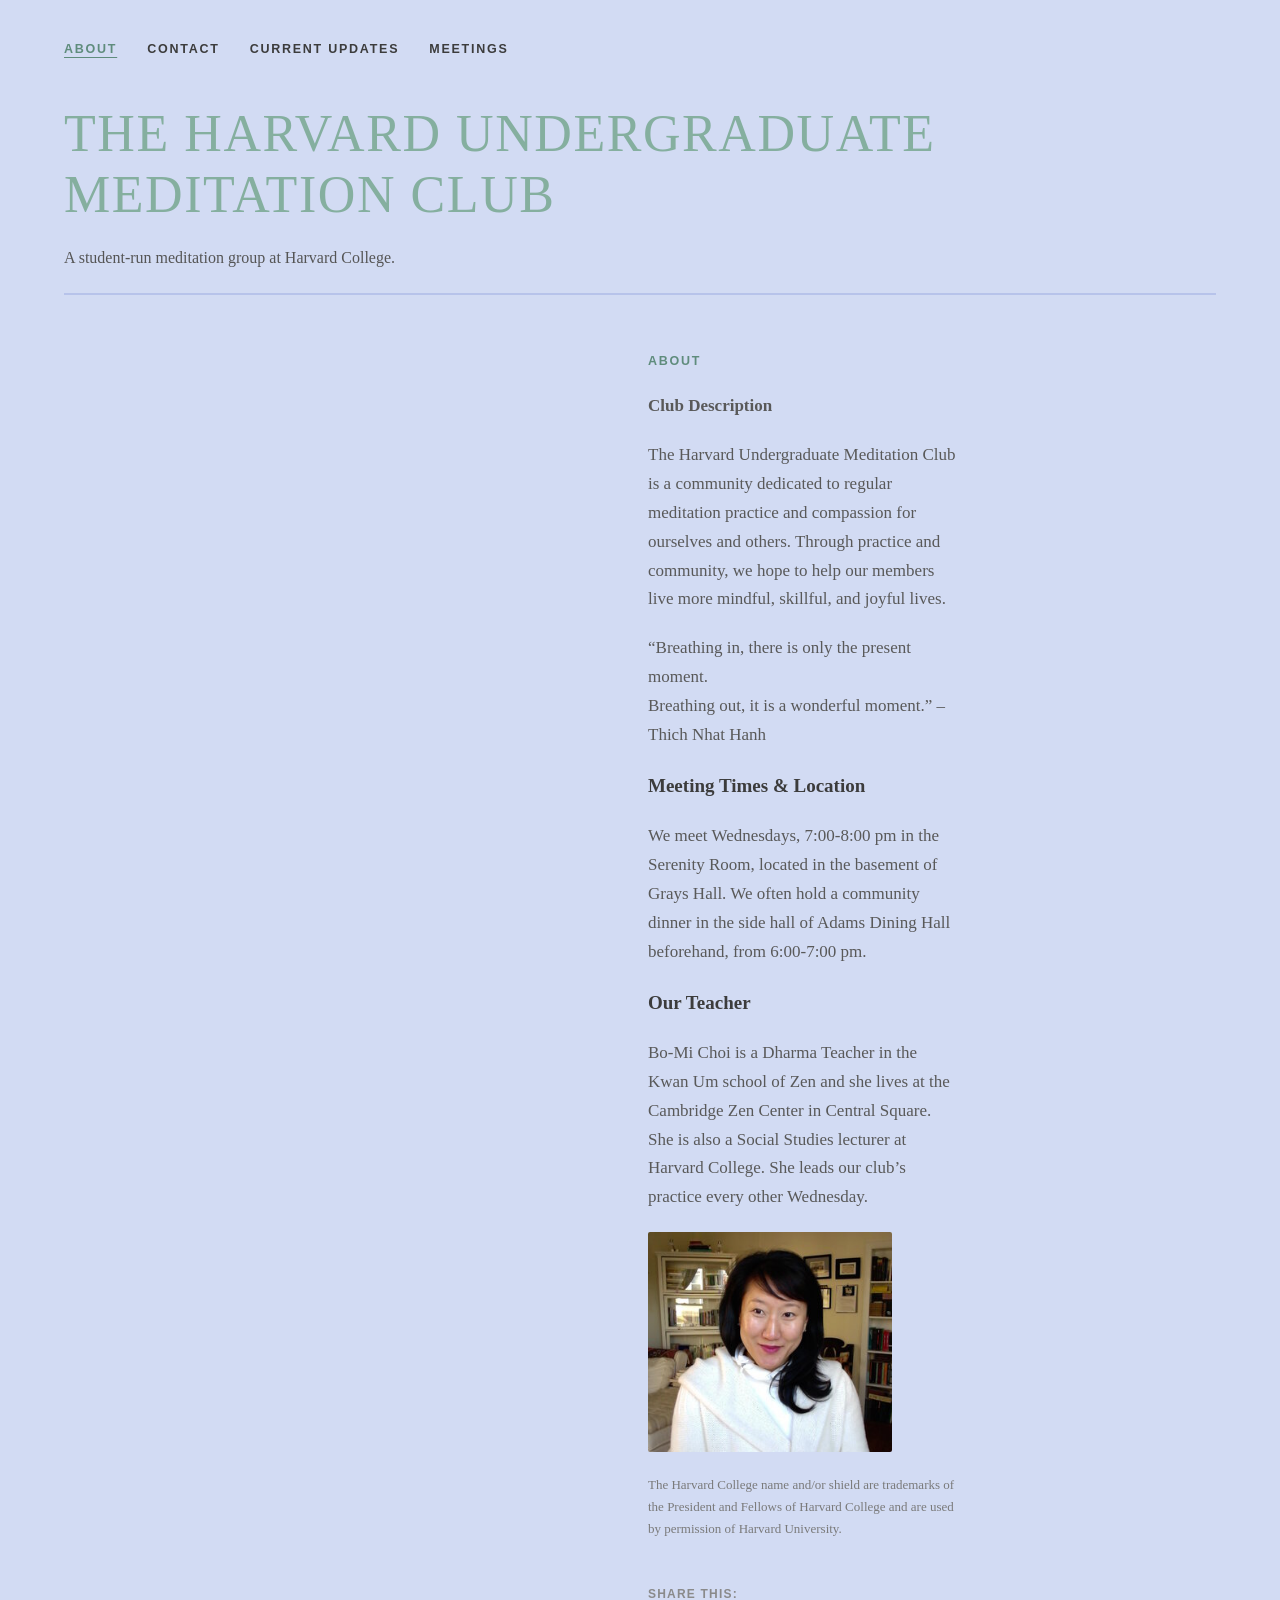
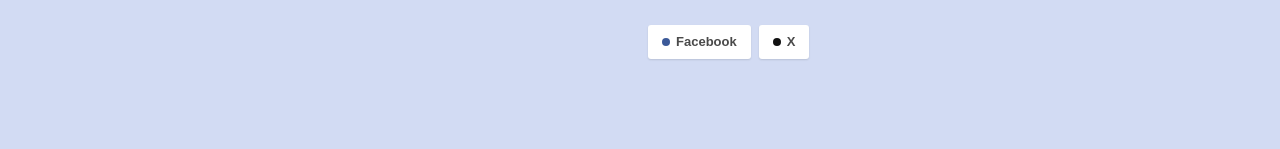
==== index.html @ 71212018 "Add files via upload" ====
<!DOCTYPE html>
<html lang="en">
<head>
<meta charset="UTF-8" />
<meta name="viewport" content="width=device-width, initial-scale=1" />
<title>About – The Harvard Undergraduate Meditation Club</title>
<link rel="icon" type="image/jpeg" href="[data-uri]">
<link rel="stylesheet" href="styles.css">
</head>
<body>

<header class="site-header">
  <nav class="main-nav">
    <ul>
      <li><a href="index.html" class="active">About</a></li>
      <li><a href="contact.html">Contact</a></li>
      <li><a href="current-updates.html">Current Updates</a></li>
      <li><a href="meetings.html">Meetings</a></li>
    </ul>
  </nav>
  <h1 class="page-title">The Harvard Undergraduate<br>Meditation Club</h1>
  <p class="tagline">A student-run meditation group at Harvard College.</p>
  <hr class="header-rule">
</header>

<div class="content-column">
  <p class="eyebrow">About</p>

  <p><strong>Club Description</strong></p>
  <p>The Harvard Undergraduate Meditation Club is a community dedicated to regular meditation practice and compassion for ourselves and others. Through practice and community, we hope to help our members live more mindful, skillful, and joyful lives.</p>

  <p class="quote-line">&ldquo;Breathing in, there is only the present moment.<br>
  Breathing out, it is a wonderful moment.&rdquo; &ndash; Thich Nhat Hanh</p>

  <p class="subhead">Meeting Times &amp; Location</p>
  <p>We meet Wednesdays, 7:00-8:00 pm in the Serenity Room, located in the basement of Grays Hall. We often hold a community dinner in the side hall of Adams Dining Hall beforehand, from 6:00-7:00 pm.</p>

  <p class="subhead">Our Teacher</p>
  <p>Bo-Mi Choi is a Dharma Teacher in the Kwan Um school of Zen and she lives at the Cambridge Zen Center in Central Square.  She is also a Social Studies lecturer at Harvard College. She leads our club&rsquo;s practice every other Wednesday.</p>

  <img class="teacher-photo" src="[data-uri]" alt="Bo-Mi Choi">

  <p class="trademark-note">The Harvard College name and/or shield are trademarks of the President and Fellows of Harvard College and are used by permission of Harvard University.</p>

  <div class="share-block">
    <p class="share-label">Share this:</p>
    <div class="share-buttons">
      <a class="fb" href="#"><span class="dot"></span>Facebook</a>
      <a class="x" href="#"><span class="dot"></span>X</a>
    </div>
  </div>
</div>

</body>
</html>
---- styles.css ----
:root{
  --bg: rgb(210, 219, 243);
  --rule: #b7c3ea;
  --text: rgb(89, 89, 89);
  --dark: #3c3c3c;
  --accent: #85af9f;
  --accent-dark: #5f8c7c;
  --link: #4f7a9c;
}
*{box-sizing:border-box;}
html,body{margin:0;padding:0;}
body{
  background:var(--bg);
  color:var(--text);
  font-family: 'EB Garamond', Garamond, 'Times New Roman', serif;
  font-size:17px;
  line-height:1.7;
  min-height:100vh;
}
a{color:var(--link);}
a:hover{color:var(--accent-dark);}

.site-header{
  padding:34px 64px 0;
}
nav.main-nav ul{
  list-style:none;
  display:flex;
  gap:30px;
  margin:0 0 40px;
  padding:0;
}
nav.main-nav a{
  font-family: 'Karla','Helvetica Neue',Arial,sans-serif;
  font-size:12.5px;
  font-weight:700;
  letter-spacing:0.14em;
  text-transform:uppercase;
  color:var(--dark);
  text-decoration:none;
}
nav.main-nav a:hover{color:var(--accent-dark);}
nav.main-nav a.active{
  color:var(--accent-dark);
  text-decoration:underline;
  text-underline-offset:4px;
}

.page-title{
  font-size:52px;
  line-height:1.18;
  font-weight:500;
  letter-spacing:0.03em;
  text-transform:uppercase;
  color:var(--accent);
  margin:0 0 18px;
  max-width:1000px;
}
.tagline{
  font-size:16px;
  color:#555;
  margin:0 0 22px;
}
.header-rule{
  border:none;
  border-top:2px solid var(--rule);
  margin:0;
}

@media (max-width:760px){
  .site-header{padding:26px 24px 0;}
  .page-title{font-size:34px;}
  nav.main-nav ul{gap:16px;flex-wrap:wrap;}
}

.content-column{
  max-width:760px;
  margin:0 auto;
  padding:56px 64px 90px 388px;
}
@media (max-width:1100px){
  .content-column{padding-left:64px;}
}
@media (max-width:760px){
  .content-column{padding:36px 24px 60px;}
}

.eyebrow{
  font-family: 'Karla','Helvetica Neue',Arial,sans-serif;
  font-size:12.5px;
  font-weight:700;
  letter-spacing:0.14em;
  text-transform:uppercase;
  color:var(--accent-dark);
  margin:0 0 18px;
}
.subhead{
  font-weight:700;
  color:var(--dark);
  font-size:19px;
  margin:30px 0 4px;
}
.content-column p{
  margin:0 0 20px;
  max-width:640px;
}
.content-column p:first-of-type{margin-top:0;}

.quote-line{
  margin:0 0 20px;
  max-width:640px;
}

.teacher-photo{
  width:244px;
  display:block;
  margin:18px 0 22px;
  border-radius:2px;
}

.trademark-note{
  font-size:13px;
  color:#7a7a7a;
  margin-top:28px;
  max-width:640px;
}

.share-block{
  margin-top:44px;
}
.share-label{
  font-family: 'Karla','Helvetica Neue',Arial,sans-serif;
  font-size:12px;
  font-weight:700;
  letter-spacing:0.1em;
  text-transform:uppercase;
  color:#8a8a8a;
  margin-bottom:10px;
}
.share-buttons{
  display:flex;
  gap:8px;
}
.share-buttons a{
  display:inline-flex;
  align-items:center;
  gap:6px;
  padding:6px 14px;
  background:#fff;
  border-radius:3px;
  font-family: 'Karla','Helvetica Neue',Arial,sans-serif;
  font-size:13px;
  font-weight:600;
  color:#4a4a4a;
  text-decoration:none;
  box-shadow:0 1px 2px rgba(0,0,0,0.12);
}
.share-buttons a:hover{color:var(--accent-dark);}
.share-buttons .dot{
  width:8px;height:8px;border-radius:50%;
}
.share-buttons .fb .dot{background:#3b5998;}
.share-buttons .x .dot{background:#111;}

em.meeting-time{
  font-style:italic;
  font-weight:700;
  text-decoration:underline;
}
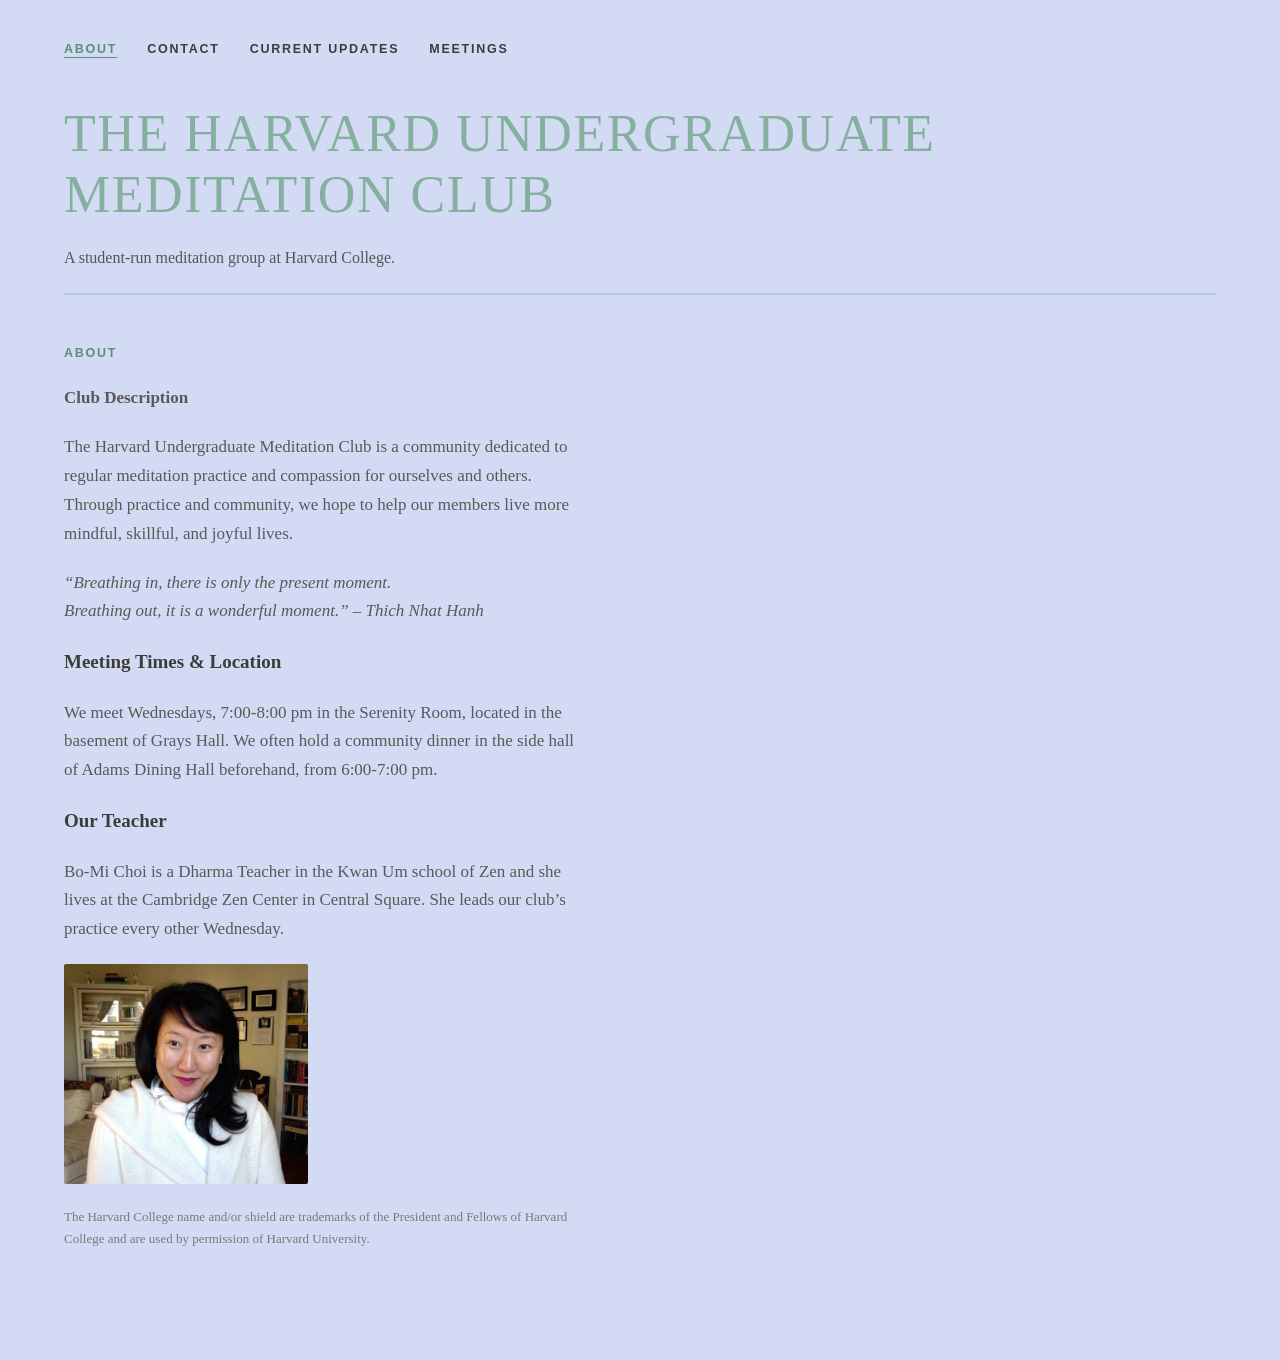
==== commit a749da50: "Update index.html" ====
--- a/index.html
+++ b/index.html
@@ -36,18 +36,12 @@
   <p>We meet Wednesdays, 7:00-8:00 pm in the Serenity Room, located in the basement of Grays Hall. We often hold a community dinner in the side hall of Adams Dining Hall beforehand, from 6:00-7:00 pm.</p>
 
   <p class="subhead">Our Teacher</p>
-  <p>Bo-Mi Choi is a Dharma Teacher in the Kwan Um school of Zen and she lives at the Cambridge Zen Center in Central Square.  She is also a Social Studies lecturer at Harvard College. She leads our club&rsquo;s practice every other Wednesday.</p>
+  <p>Bo-Mi Choi is a Dharma Teacher in the Kwan Um school of Zen and she lives at the Cambridge Zen Center in Central Square. She leads our club&rsquo;s practice every other Wednesday.</p>
 
   <img class="teacher-photo" src="[data-uri]" alt="Bo-Mi Choi">
 
   <p class="trademark-note">The Harvard College name and/or shield are trademarks of the President and Fellows of Harvard College and are used by permission of Harvard University.</p>
 
-  <div class="share-block">
-    <p class="share-label">Share this:</p>
-    <div class="share-buttons">
-      <a class="fb" href="#"><span class="dot"></span>Facebook</a>
-      <a class="x" href="#"><span class="dot"></span>X</a>
-    </div>
   </div>
 </div>
 
--- a/styles.css
+++ b/styles.css
@@ -74,15 +74,11 @@
 }
 
 .content-column{
-  max-width:760px;
-  margin:0 auto;
-  padding:56px 64px 90px 388px;
-}
-@media (max-width:1100px){
-  .content-column{padding-left:64px;}
+  max-width:640px;
+  padding:48px 64px 90px;
 }
 @media (max-width:760px){
-  .content-column{padding:36px 24px 60px;}
+  .content-column{padding:32px 24px 56px;}
 }
 
 .eyebrow{
@@ -109,6 +105,7 @@
 .quote-line{
   margin:0 0 20px;
   max-width:640px;
+  font-style:italic;
 }
 
 .teacher-photo{
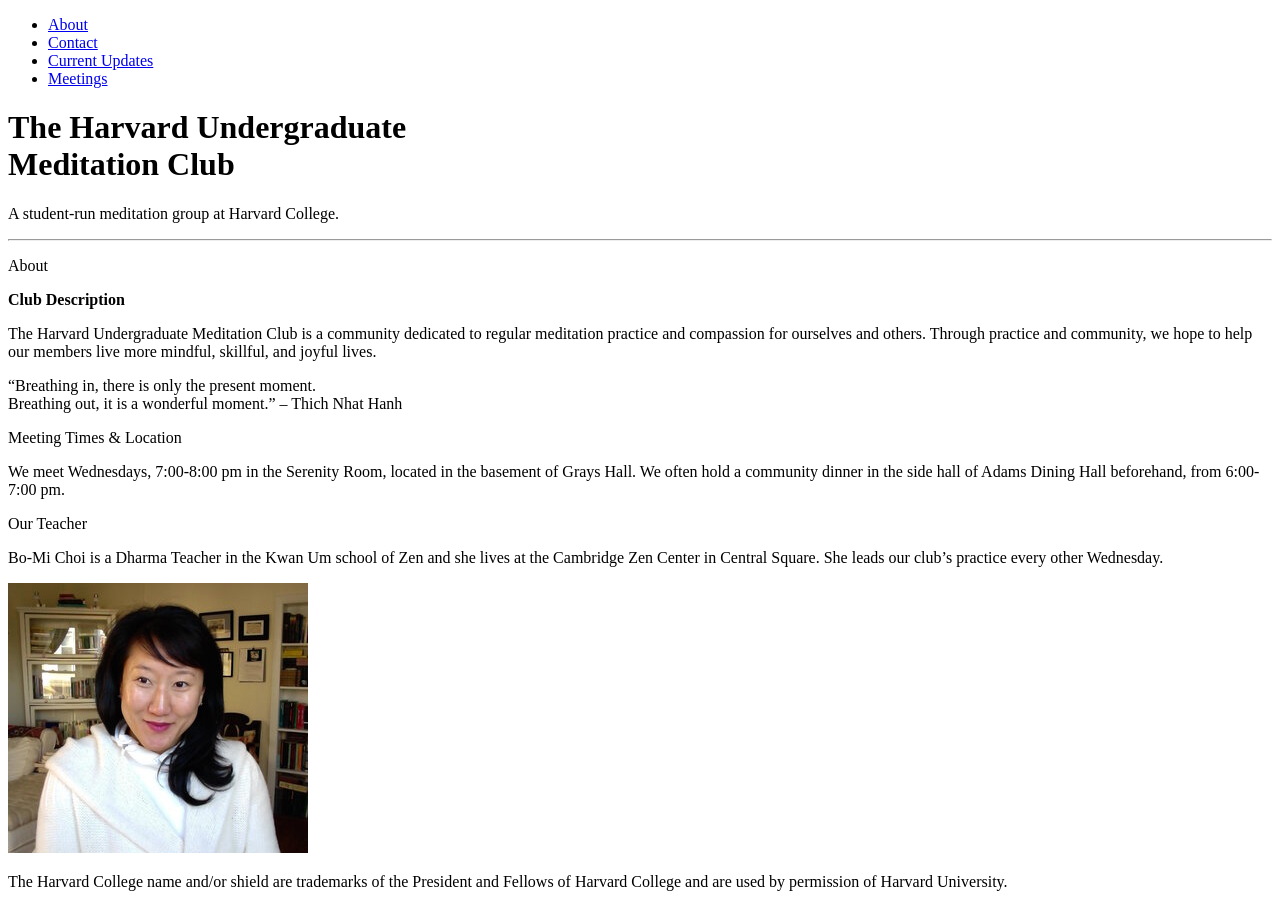
==== commit 26b08421: "Update index.html" ====
--- a/index.html
+++ b/index.html
@@ -4,8 +4,7 @@
 <meta charset="UTF-8" />
 <meta name="viewport" content="width=device-width, initial-scale=1" />
 <title>About – The Harvard Undergraduate Meditation Club</title>
-<link rel="icon" type="image/jpeg" href="[data-uri]">
-<link rel="stylesheet" href="styles.css">
+<link rel="icon" type="image/jpeg" href="/594190_pink-lotus-flower-green-leaves-blur-backgrounds-wallpaper-pink-hd_1920x1200_h.jpg"
 </head>
 <body>
 
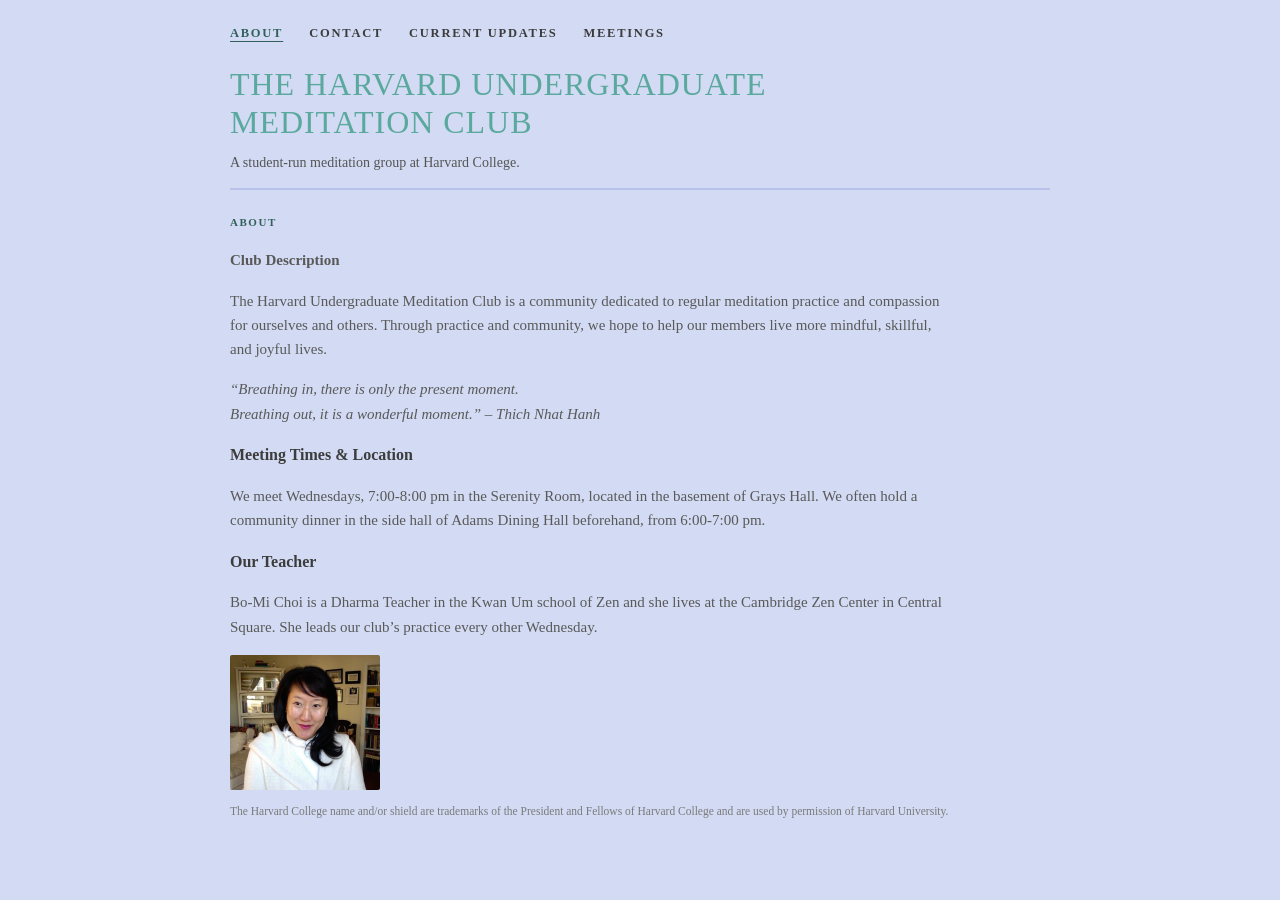
==== commit 0e08e598: "Update index.html" ====
--- a/index.html
+++ b/index.html
@@ -3,8 +3,9 @@
 <head>
 <meta charset="UTF-8" />
 <meta name="viewport" content="width=device-width, initial-scale=1" />
-<title>About – The Harvard Undergraduate Meditation Club</title>
-<link rel="icon" type="image/jpeg" href="/594190_pink-lotus-flower-green-leaves-blur-backgrounds-wallpaper-pink-hd_1920x1200_h.jpg"
+<title>The Harvard Undergraduate Meditation Club</title>
+<link rel="icon" type="image/jpeg" href="/lotus.jpg">
+<link rel="stylesheet" href="styles.css">
 </head>
 <body>
 
--- a/styles.css
+++ b/styles.css
@@ -0,0 +1,123 @@
+:root{
+  --bg: rgb(210, 219, 243);
+  --rule: #b7c3ea;
+  --text: rgb(89, 89, 89);
+  --dark: #3c3c3c;
+  --accent: rgb(91, 168, 158);
+  --accent-dark: rgb(50, 97, 92);
+  --link: rgb(50, 97, 92);
+}
+*{box-sizing:border-box;}
+html,body{margin:0;padding:0;}
+body{
+  background:var(--bg);
+  color:var(--text);
+  font-family: 'EB Garamond', Garamond, 'Times New Roman', serif;
+  font-size:15px;
+  line-height:1.62;
+  min-height:100vh;
+}
+a{color:var(--link);}
+a:hover{color:var(--accent-dark);}
+.site-header{
+  max-width:900px;
+  margin:0 auto;
+  padding:20px 40px 0;
+}
+nav.main-nav ul{
+  list-style:none;
+  display:flex;
+  gap:26px;
+  margin:0 0 22px;
+  padding:0;
+}
+nav.main-nav a{
+  font-family: 'EB Garamond', Garamond, 'Times New Roman', serif;
+  font-size:12.5px;
+  font-weight:700;
+  letter-spacing:0.14em;
+  text-transform:uppercase;
+  color:var(--dark);
+  text-decoration:none;
+}
+nav.main-nav a:hover{color:var(--accent-dark);}
+nav.main-nav a.active{
+  color:var(--accent-dark);
+  text-decoration:underline;
+  text-underline-offset:4px;
+}
+.page-title{
+  font-size:32px;
+  line-height:1.18;
+  font-weight:500;
+  letter-spacing:0.03em;
+  text-transform:uppercase;
+  color:var(--accent);
+  margin:0 0 10px;
+  max-width:1000px;
+}
+.tagline{
+  font-size:14px;
+  color:#555;
+  margin:0 0 14px;
+}
+.header-rule{
+  border:none;
+  border-top:2px solid var(--rule);
+  margin:0;
+}
+@media (max-width:760px){
+  .site-header{padding:18px 24px 0;}
+  .page-title{font-size:26px;}
+  nav.main-nav ul{gap:14px;flex-wrap:wrap;}
+}
+.content-column{
+  max-width:900px;
+  margin:0 auto;
+  padding:24px 40px 40px;
+}
+@media (max-width:760px){
+  .content-column{padding:16px 24px 32px;}
+}
+.eyebrow{
+  font-family: 'EB Garamond', Garamond, 'Times New Roman', serif;
+  font-size:11px;
+  font-weight:700;
+  letter-spacing:0.14em;
+  text-transform:uppercase;
+  color:var(--accent-dark);
+  margin:0 0 10px;
+}
+.subhead{
+  font-weight:700;
+  color:var(--dark);
+  font-size:16px;
+  margin:22px 0 4px;
+}
+.content-column p{
+  margin:0 0 16px;
+  max-width:720px;
+}
+.content-column p:first-of-type{margin-top:0;}
+.quote-line{
+  margin:0 0 16px;
+  max-width:720px;
+  font-style:italic;
+}
+.teacher-photo{
+  width:150px;
+  display:block;
+  margin:8px 0 12px;
+  border-radius:2px;
+}
+.trademark-note{
+  font-size:11.5px;
+  color:#7a7a7a;
+  margin-top:16px;
+  max-width:720px;
+}
+em.meeting-time{
+  font-style:italic;
+  font-weight:700;
+  text-decoration:underline;
+}
